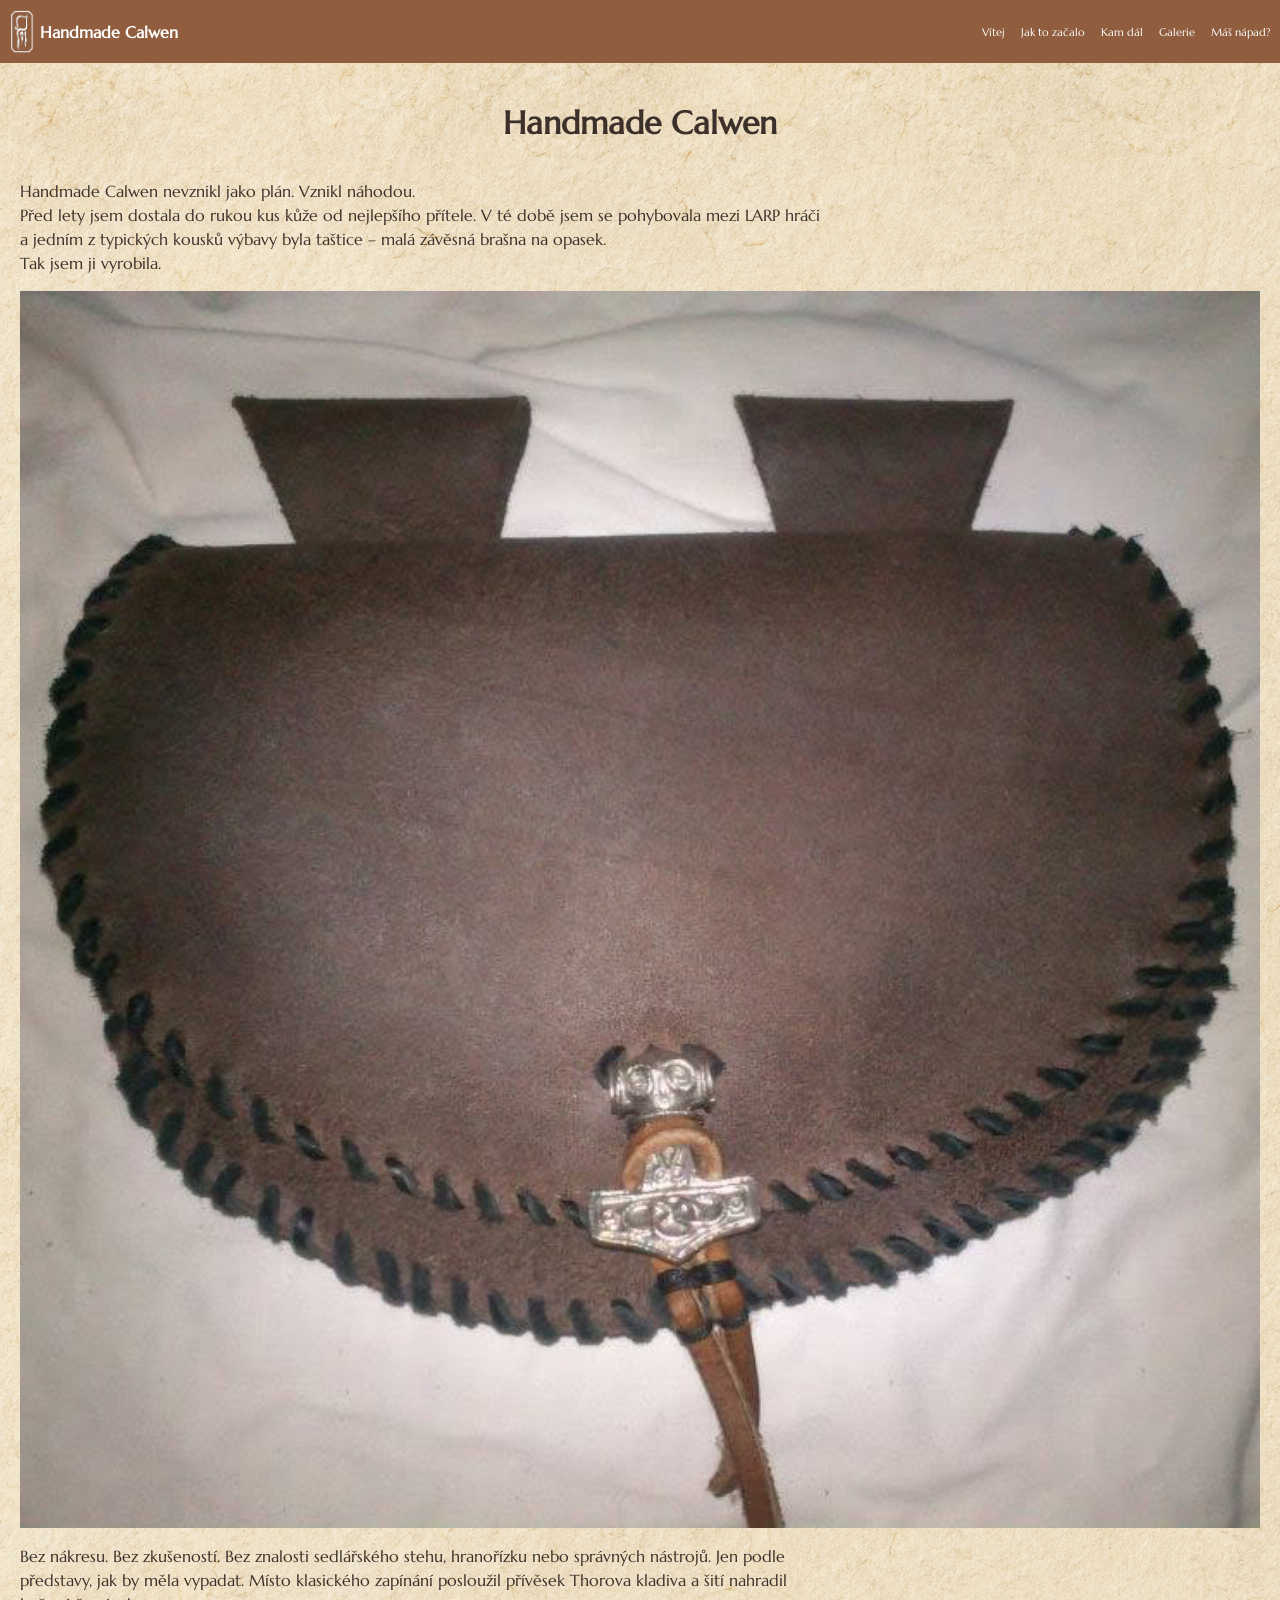
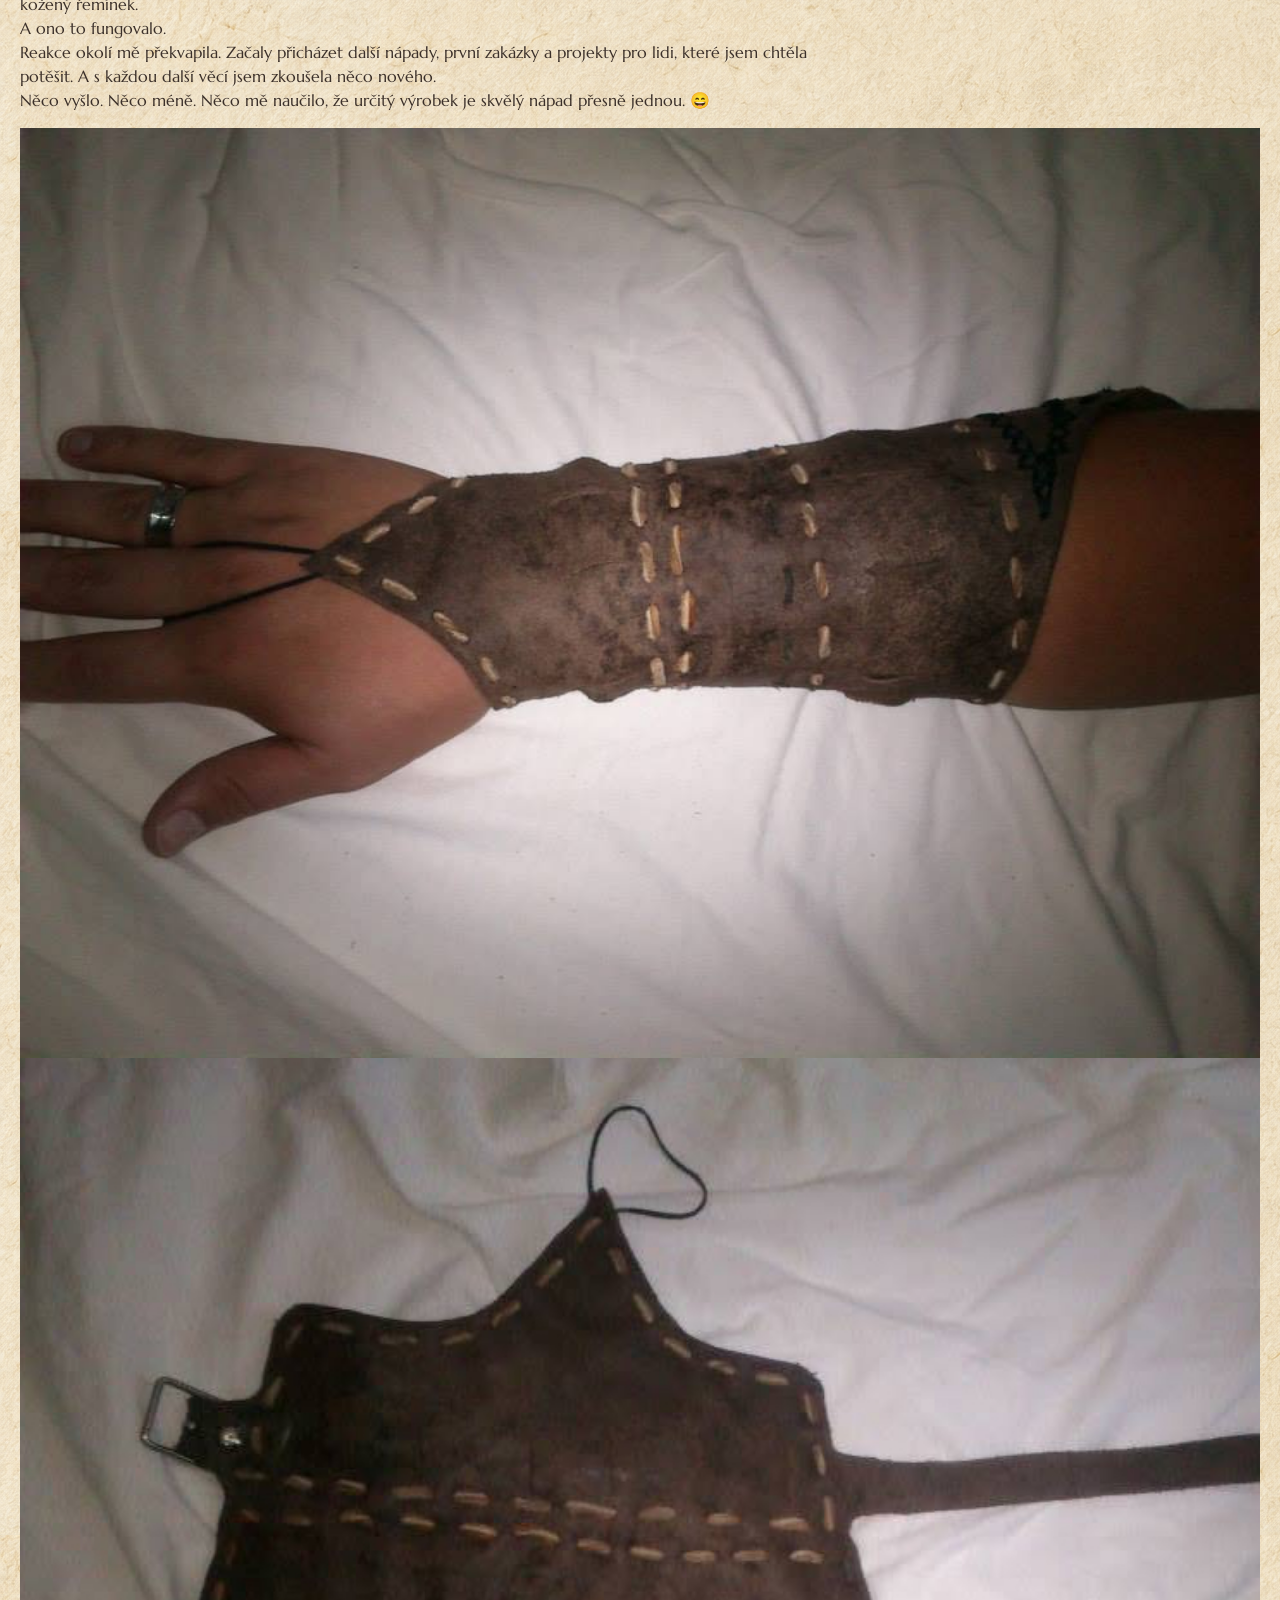
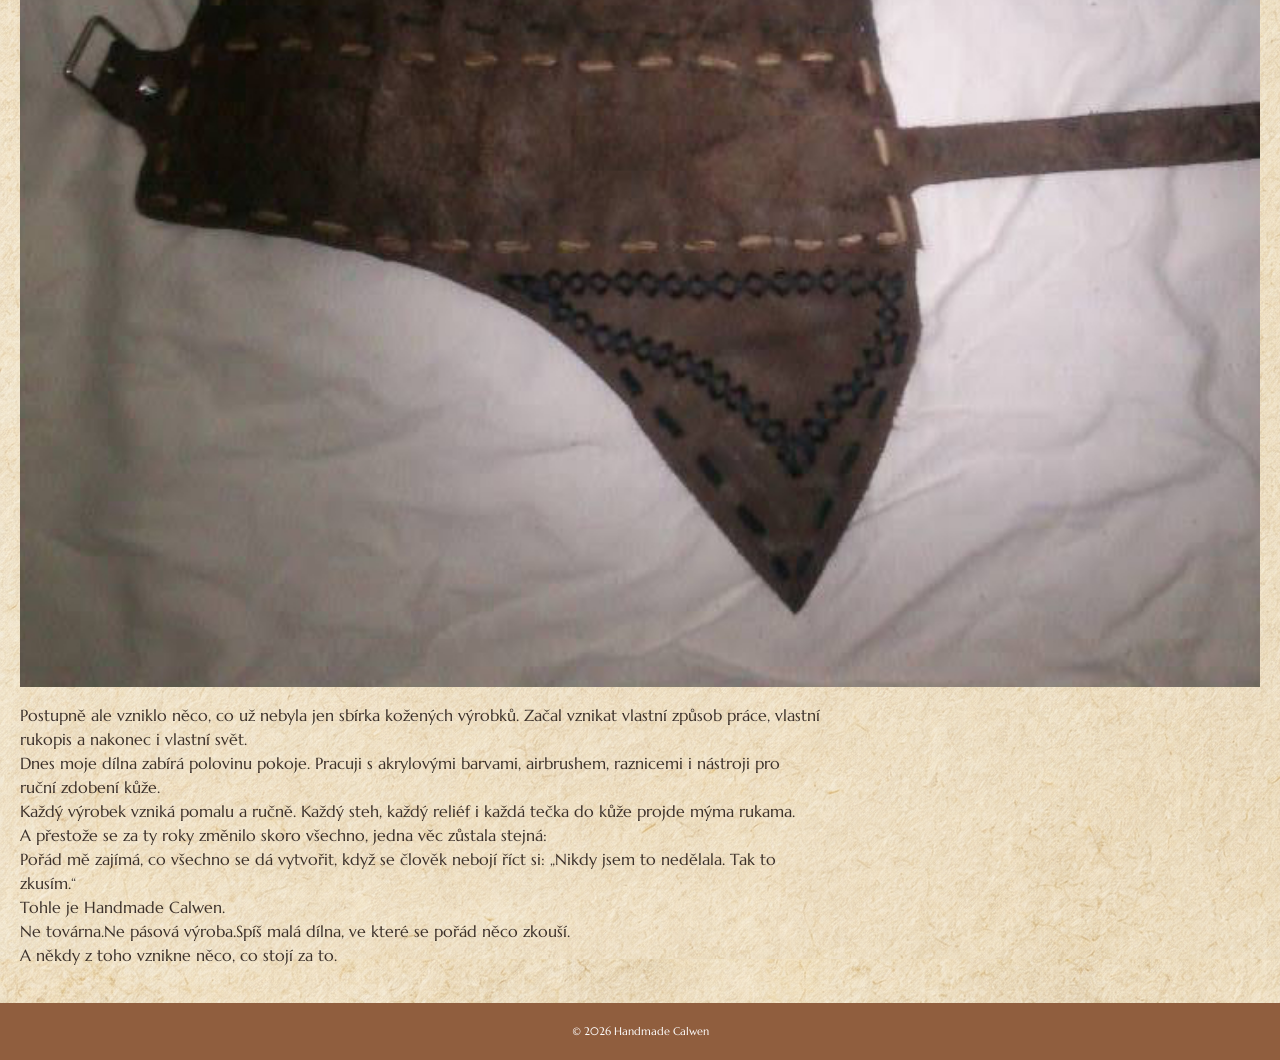
==== about.html @ 55749542 "2/5 pages almost ready" ====
<!DOCTYPE html>
<html lang="cs">
<head>
    <meta charset="UTF-8">
    <meta name="viewport" content="width=device-width, initial-scale=1.0">
    <title>Handmade Calwen</title>
    <link rel="stylesheet" href="style.css">
</head>
<body>
    <header>
            <div class="logo">
                <img src="pictures/logo.png" alt="Handmade Calwen">
                <h1>Handmade&nbsp;Calwen</h1>
            </div>
        <nav>
            <ul class="menu">
                <li><a href="about.html">Vítej</a></li>
                <li><a href="history.html">Jak to začalo</a></li>
                <li><a href="future.html">Kam dál</a></li>
                <li><a href="galery.html">Galerie</a></li>
                <li><a href="contact.html">Máš nápad?</a></li>
            </ul>
        </nav>
     </header>
     <article class="main-content">
            <h1>Handmade Calwen</h1>
            <p>Handmade Calwen nevznikl jako plán. Vznikl náhodou.<br>
Před lety jsem dostala do rukou kus kůže od nejlepšího přítele. V té době jsem se pohybovala mezi LARP hráči a jedním z typických kousků výbavy byla taštice – malá závěsná brašna na opasek.<br>
Tak jsem ji vyrobila.<br></p>
            <img src="pictures/first-bag.jpg" alt="First bag">
            <p>Bez nákresu. Bez zkušeností. Bez znalosti sedlářského stehu, hranořízku nebo správných nástrojů. Jen podle představy, jak by měla vypadat.
Místo klasického zapínání posloužil přívěsek Thorova kladiva a šití nahradil kožený řemínek.<br>
A ono to fungovalo.<br>
Reakce okolí mě překvapila. Začaly přicházet další nápady, první zakázky a projekty pro lidi, které jsem chtěla potěšit. A s každou další věcí jsem zkoušela něco nového.<br>
Něco vyšlo. Něco méně. Něco mě naučilo, že určitý výrobek je skvělý nápad přesně jednou. 😄</p>
            <img src="pictures/first-bracer.jpg" alt="First bracer">
            <img src="pictures/first-bracer-2.jpg" alt="First bracer 2">
            <p>Postupně ale vzniklo něco, co už nebyla jen sbírka kožených výrobků. Začal vznikat vlastní způsob práce, vlastní rukopis a nakonec i vlastní svět.<br>
Dnes moje dílna zabírá polovinu pokoje. Pracuji s akrylovými barvami, airbrushem, raznicemi i nástroji pro ruční zdobení kůže.<br>
Každý výrobek vzniká pomalu a ručně. Každý steh, každý reliéf i každá tečka do kůže projde mýma rukama.<br>
A přestože se za ty roky změnilo skoro všechno, jedna věc zůstala stejná:<br>
Pořád mě zajímá, co všechno se dá vytvořit, když se člověk nebojí říct si: „Nikdy jsem to nedělala. Tak to zkusím.“<br>
Tohle je Handmade Calwen.<br>
Ne továrna.Ne pásová výroba.Spíš malá dílna, ve které se pořád něco zkouší.<br>
A někdy z toho vznikne něco, co stojí za to.</p>

     </article>
    <footer>
        <p>© 2026 Handmade Calwen</p>
    </footer>

    
</body>
</html>
---- style.css ----
@font-face {
    font-family: Almendra;
    src: url(fonts/Almendra-Regular.ttf);
    font-weight: normal;
}

@font-face {
    font-family: Marcellus;
    src: url(fonts/Marcellus-Regular.ttf);
    font-weight: normal;
}

body {
    color: #905e3e;
    box-sizing: border-box;
    margin: 0;
    display: flex;
    flex-direction: column;
    height: 100dvh;
}

header {
    background-color: #905e3e;
    display: flex;
    justify-content: space-between;
    align-items: center;
}

.logo {
    display: flex;
    align-items: center;
    color: #fff;
    font-family: Almendra, serif;
    margin: 10px;
}

.logo img {
    width: 30px;
    height: auto;
}

.logo h1 {
    font-size: 1rem;
    margin: 0;
}

.menu {
    list-style-type: none;
    gap: 1rem;
    margin: 10px;
    display: flex;
    font-family: Marcellus, serif;
    font-size: 0.7rem;
}

nav a {
    text-decoration: none;
    color: #fff;
}

footer {
    background-color: #905e3e;
    color: #fff;
    text-align: center;
    padding: 10px;
    font-family: Marcellus, serif;
    font-size: 0.7rem;
}

.main-picture {
    display: flex;
    flex-grow: 1;
}

.main-picture img {
    width: 100%;
    height: 100%;
    object-fit: cover;
}

article {
    display: flex;
    flex-direction: column;
    flex-grow: 1;
    text-align: match-parent;
    color: #3B302A;
    background-image: url('pictures/background.png');

}

h1 {
    font-family: Marcellus, serif;
    font-size: 2rem;
    margin: 20px 0;
    text-align: center;
}

.main-content {
    display: flex;
    flex-direction: column;
    padding: 20px;
}

.main-content p {
    font-family: Marcellus, serif;
    font-size: 1rem;
    line-height: 1.5;
    max-width: 800px;
}
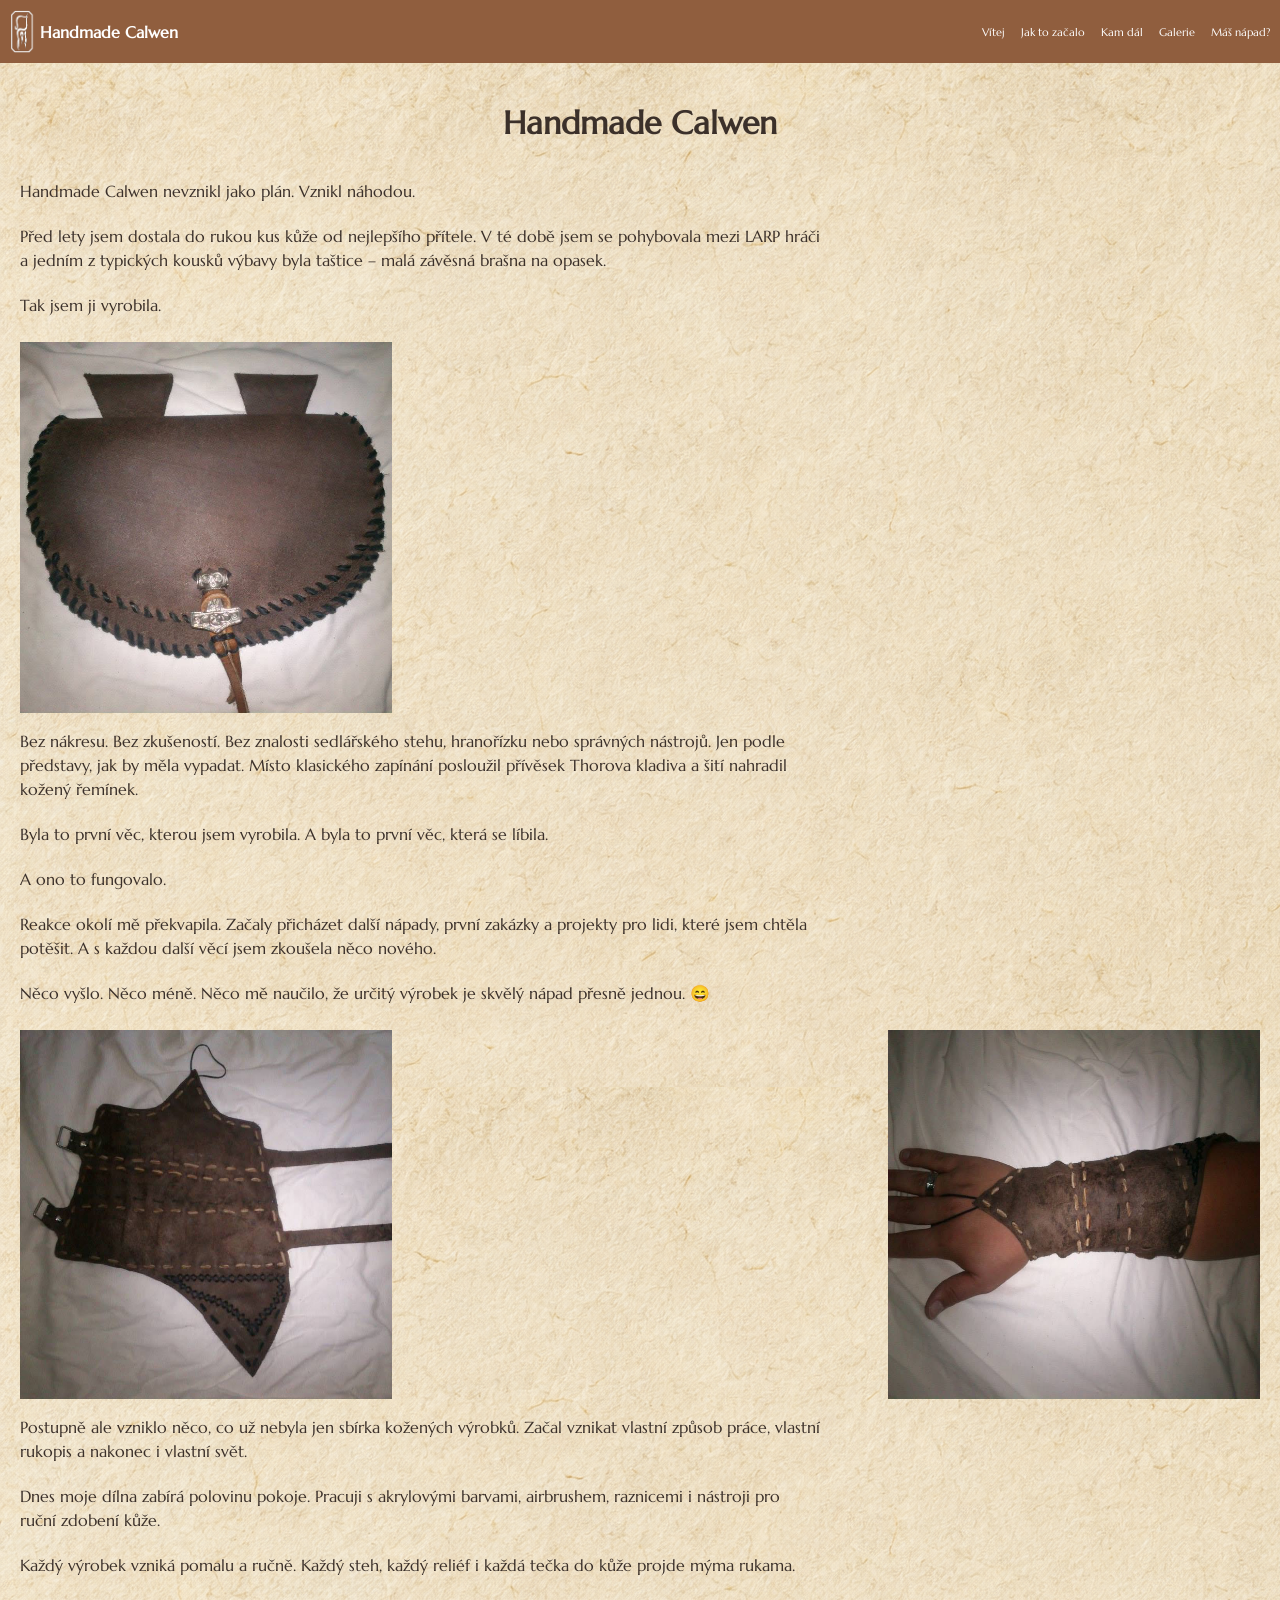
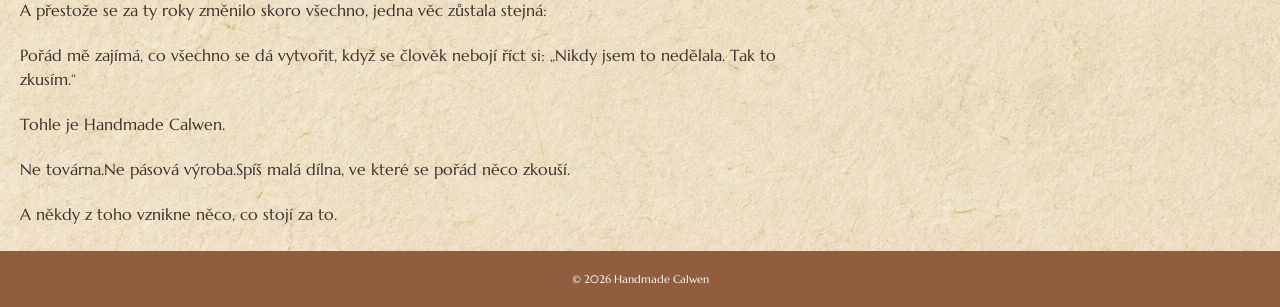
==== commit d08b7775: "history" ====
--- a/about.html
+++ b/about.html
@@ -24,30 +24,32 @@
      </header>
      <article class="main-content">
             <h1>Handmade Calwen</h1>
-            <p>Handmade Calwen nevznikl jako plán. Vznikl náhodou.<br>
-Před lety jsem dostala do rukou kus kůže od nejlepšího přítele. V té době jsem se pohybovala mezi LARP hráči a jedním z typických kousků výbavy byla taštice – malá závěsná brašna na opasek.<br>
-Tak jsem ji vyrobila.<br></p>
+            <p>Handmade Calwen nevznikl jako plán. Vznikl náhodou.</p>
+            <p>Před lety jsem dostala do rukou kus kůže od nejlepšího přítele. V té době jsem se pohybovala mezi LARP hráči a jedním z typických kousků výbavy byla taštice – malá závěsná brašna na opasek.</p>
+            <p>Tak jsem ji vyrobila.</p>     
             <img src="pictures/first-bag.jpg" alt="First bag">
             <p>Bez nákresu. Bez zkušeností. Bez znalosti sedlářského stehu, hranořízku nebo správných nástrojů. Jen podle představy, jak by měla vypadat.
-Místo klasického zapínání posloužil přívěsek Thorova kladiva a šití nahradil kožený řemínek.<br>
-A ono to fungovalo.<br>
-Reakce okolí mě překvapila. Začaly přicházet další nápady, první zakázky a projekty pro lidi, které jsem chtěla potěšit. A s každou další věcí jsem zkoušela něco nového.<br>
-Něco vyšlo. Něco méně. Něco mě naučilo, že určitý výrobek je skvělý nápad přesně jednou. 😄</p>
+            Místo klasického zapínání posloužil přívěsek Thorova kladiva a šití nahradil kožený řemínek.</p>
+            <p>Byla to první věc, kterou jsem vyrobila. A byla to první věc, která se líbila.</p>
+            <p>A ono to fungovalo.</p>
+            <p>Reakce okolí mě překvapila. Začaly přicházet další nápady, první zakázky a projekty pro lidi, které jsem chtěla potěšit. A s každou další věcí jsem zkoušela něco nového.</p>
+            <p>Něco vyšlo. Něco méně. Něco mě naučilo, že určitý výrobek je skvělý nápad přesně jednou. 😄</p>      
+         <div>
             <img src="pictures/first-bracer.jpg" alt="First bracer">
             <img src="pictures/first-bracer-2.jpg" alt="First bracer 2">
-            <p>Postupně ale vzniklo něco, co už nebyla jen sbírka kožených výrobků. Začal vznikat vlastní způsob práce, vlastní rukopis a nakonec i vlastní svět.<br>
-Dnes moje dílna zabírá polovinu pokoje. Pracuji s akrylovými barvami, airbrushem, raznicemi i nástroji pro ruční zdobení kůže.<br>
-Každý výrobek vzniká pomalu a ručně. Každý steh, každý reliéf i každá tečka do kůže projde mýma rukama.<br>
-A přestože se za ty roky změnilo skoro všechno, jedna věc zůstala stejná:<br>
-Pořád mě zajímá, co všechno se dá vytvořit, když se člověk nebojí říct si: „Nikdy jsem to nedělala. Tak to zkusím.“<br>
-Tohle je Handmade Calwen.<br>
-Ne továrna.Ne pásová výroba.Spíš malá dílna, ve které se pořád něco zkouší.<br>
-A někdy z toho vznikne něco, co stojí za to.</p>
-
+         </div> 
+            <p>Postupně ale vzniklo něco, co už nebyla jen sbírka kožených výrobků. Začal vznikat vlastní způsob práce, vlastní rukopis a nakonec i vlastní svět.</p>
+            <p>Dnes moje dílna zabírá polovinu pokoje. Pracuji s akrylovými barvami, airbrushem, raznicemi i nástroji pro ruční zdobení kůže.</p>
+            <p>Každý výrobek vzniká pomalu a ručně. Každý steh, každý reliéf i každá tečka do kůže projde mýma rukama.</p>
+            <p>A přestože se za ty roky změnilo skoro všechno, jedna věc zůstala stejná:</p>
+            <p>Pořád mě zajímá, co všechno se dá vytvořit, když se člověk nebojí říct si: „Nikdy jsem to nedělala. Tak to zkusím.“</p>
+            <p>Tohle je Handmade Calwen.</p>
+            <p>Ne továrna.Ne pásová výroba.Spíš malá dílna, ve které se pořád něco zkouší.</p>
+            <p>A někdy z toho vznikne něco, co stojí za to.</p>
      </article>
-    <footer>
+     <footer>
         <p>© 2026 Handmade Calwen</p>
-    </footer>
+     </footer>
 
     
 </body>
--- a/style.css
+++ b/style.css
@@ -106,5 +106,35 @@
     font-size: 1rem;
     line-height: 1.5;
     max-width: 800px;
+    margin-bottom: 5px;
 }
 
+.main-content img {
+    max-width: 30%;
+    height: auto;
+    margin-top: 20px;
+}
+
+.main-content div {
+    display: flex;
+    flex-direction: row-reverse;
+    justify-content: space-between;
+}
+
+h2 {
+    font-family: Marcellus;
+    font-size: 1.5rem;
+    margin: 40px 0;
+}
+
+.images {
+    display: flex;
+    gap: 10px;
+    justify-content: center;
+    margin-left: 20px;
+}
+
+.images img {
+    width: auto;
+    height: 150px;
+}
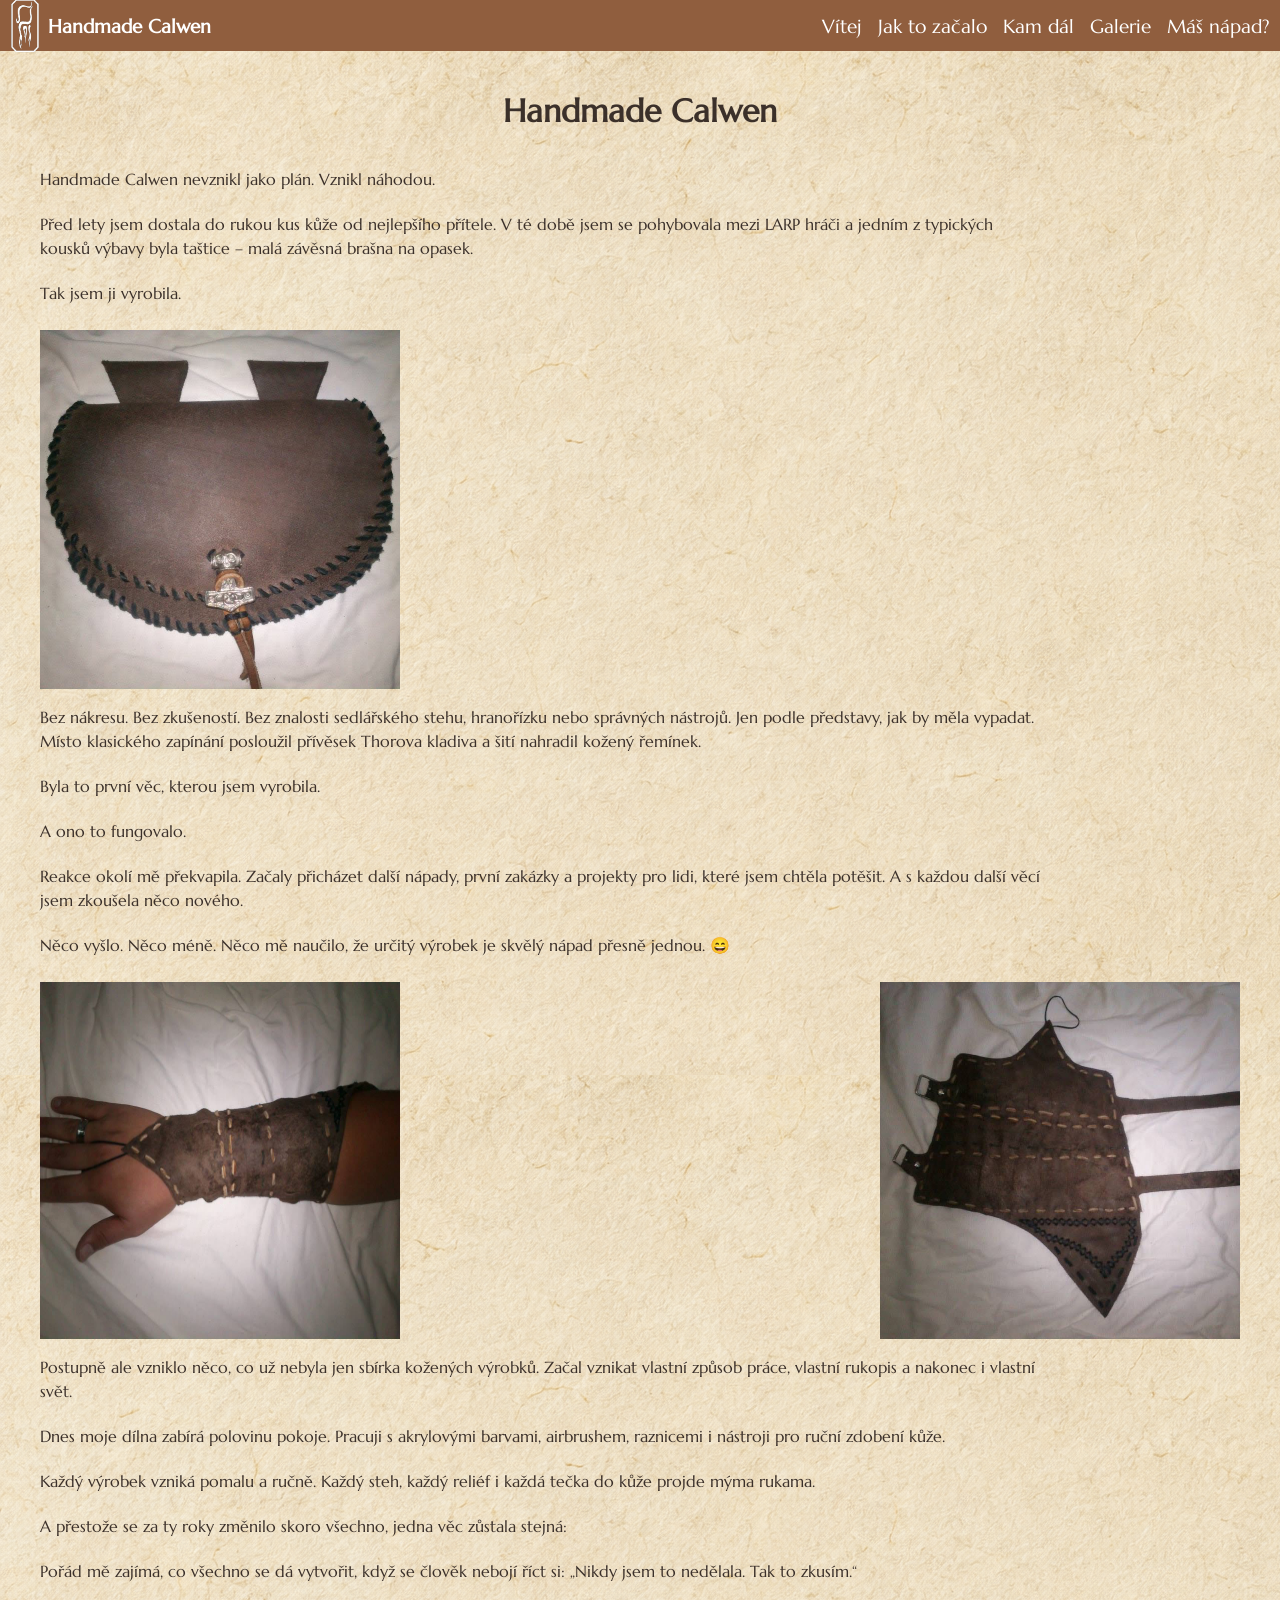
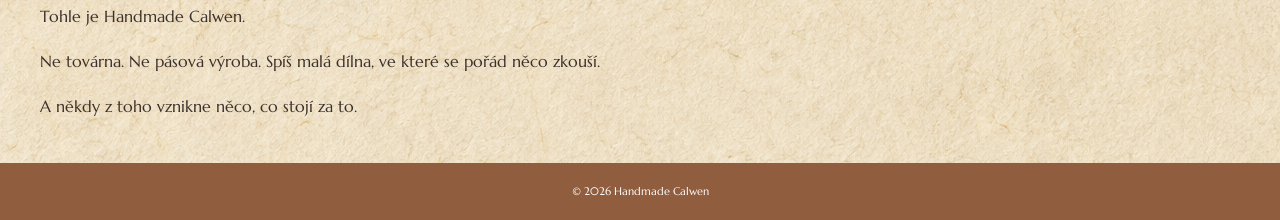
==== commit d93b1500: "contact done" ====
--- a/about.html
+++ b/about.html
@@ -5,6 +5,7 @@
     <meta name="viewport" content="width=device-width, initial-scale=1.0">
     <title>Handmade Calwen</title>
     <link rel="stylesheet" href="style.css">
+    <link rel="shortcut icon" href="pictures/handmade_calwen.ico" />
 </head>
 <body>
     <header>
@@ -30,7 +31,7 @@
             <img src="pictures/first-bag.jpg" alt="First bag">
             <p>Bez nákresu. Bez zkušeností. Bez znalosti sedlářského stehu, hranořízku nebo správných nástrojů. Jen podle představy, jak by měla vypadat.
             Místo klasického zapínání posloužil přívěsek Thorova kladiva a šití nahradil kožený řemínek.</p>
-            <p>Byla to první věc, kterou jsem vyrobila. A byla to první věc, která se líbila.</p>
+            <p>Byla to první věc, kterou jsem vyrobila.</p>
             <p>A ono to fungovalo.</p>
             <p>Reakce okolí mě překvapila. Začaly přicházet další nápady, první zakázky a projekty pro lidi, které jsem chtěla potěšit. A s každou další věcí jsem zkoušela něco nového.</p>
             <p>Něco vyšlo. Něco méně. Něco mě naučilo, že určitý výrobek je skvělý nápad přesně jednou. 😄</p>      
@@ -44,7 +45,7 @@
             <p>A přestože se za ty roky změnilo skoro všechno, jedna věc zůstala stejná:</p>
             <p>Pořád mě zajímá, co všechno se dá vytvořit, když se člověk nebojí říct si: „Nikdy jsem to nedělala. Tak to zkusím.“</p>
             <p>Tohle je Handmade Calwen.</p>
-            <p>Ne továrna.Ne pásová výroba.Spíš malá dílna, ve které se pořád něco zkouší.</p>
+            <p>Ne továrna. Ne pásová výroba. Spíš malá dílna, ve které se pořád něco zkouší.</p>
             <p>A někdy z toho vznikne něco, co stojí za to.</p>
      </article>
      <footer>
--- a/style.css
+++ b/style.css
@@ -14,6 +14,7 @@
     color: #905e3e;
     box-sizing: border-box;
     margin: 0;
+    padding-top: clamp(50px, 4vw, 75px);
     display: flex;
     flex-direction: column;
     height: 100dvh;
@@ -24,6 +25,11 @@
     display: flex;
     justify-content: space-between;
     align-items: center;
+    position: fixed;
+    top: 0;
+    left: 0;
+    width: 100%;
+    height: clamp(50px, 4vw, 75px);
 }
 
 .logo {
@@ -35,12 +41,12 @@
 }
 
 .logo img {
-    width: 30px;
+    width: clamp(30px, 3vw, 50px);
     height: auto;
 }
 
 .logo h1 {
-    font-size: 1rem;
+    font-size: clamp(1rem, 1.5vw, 1.5rem);
     margin: 0;
 }
 
@@ -50,7 +56,7 @@
     margin: 10px;
     display: flex;
     font-family: Marcellus, serif;
-    font-size: 0.7rem;
+    font-size: clamp(1rem, 1.5vw, 1.5rem);
 }
 
 nav a {
@@ -90,7 +96,7 @@
 
 h1 {
     font-family: Marcellus, serif;
-    font-size: 2rem;
+    font-size: clamp(1.7rem, 2.5vw, 3rem);
     margin: 20px 0;
     text-align: center;
 }
@@ -98,14 +104,14 @@
 .main-content {
     display: flex;
     flex-direction: column;
-    padding: 20px;
+    padding: 20px 40px 40px;
 }
 
 .main-content p {
     font-family: Marcellus, serif;
-    font-size: 1rem;
+    font-size: clamp(1rem, 1.2vw, 1.4rem);
     line-height: 1.5;
-    max-width: 800px;
+    max-width: 1000px;
     margin-bottom: 5px;
 }
 
@@ -117,13 +123,13 @@
 
 .main-content div {
     display: flex;
-    flex-direction: row-reverse;
+    flex-direction: row;
     justify-content: space-between;
 }
 
 h2 {
     font-family: Marcellus;
-    font-size: 1.5rem;
+    font-size: clamp(1.4rem, 2vw, 2.2rem);
     margin: 40px 0;
 }
 
@@ -138,3 +144,34 @@
     width: auto;
     height: 150px;
 }
+
+form {
+    display: flex;
+    flex-direction: column;
+    max-width: 700px;
+    margin: 0 auto;
+    margin-top: 20px;
+}
+.main-content .form-group {
+    font-family: Marcellus, serif;
+    font-size: clamp(1rem, 1.2vw, 1.4rem);
+    display: flex;
+    flex-direction: row;
+    justify-content: flex-start;
+    margin-bottom: 20px;
+}
+
+.main-content label {
+    width: 200px;
+}
+
+.main-content button {
+    font-family: Marcellus, serif;
+    font-size: clamp(1rem, 1.2vw, 1.4rem);
+    background-color: #905e3e;
+    color: #fff;
+    border: none;
+    padding: 10px 20px;
+    margin-top: 10px;
+    margin: 0 auto;
+}
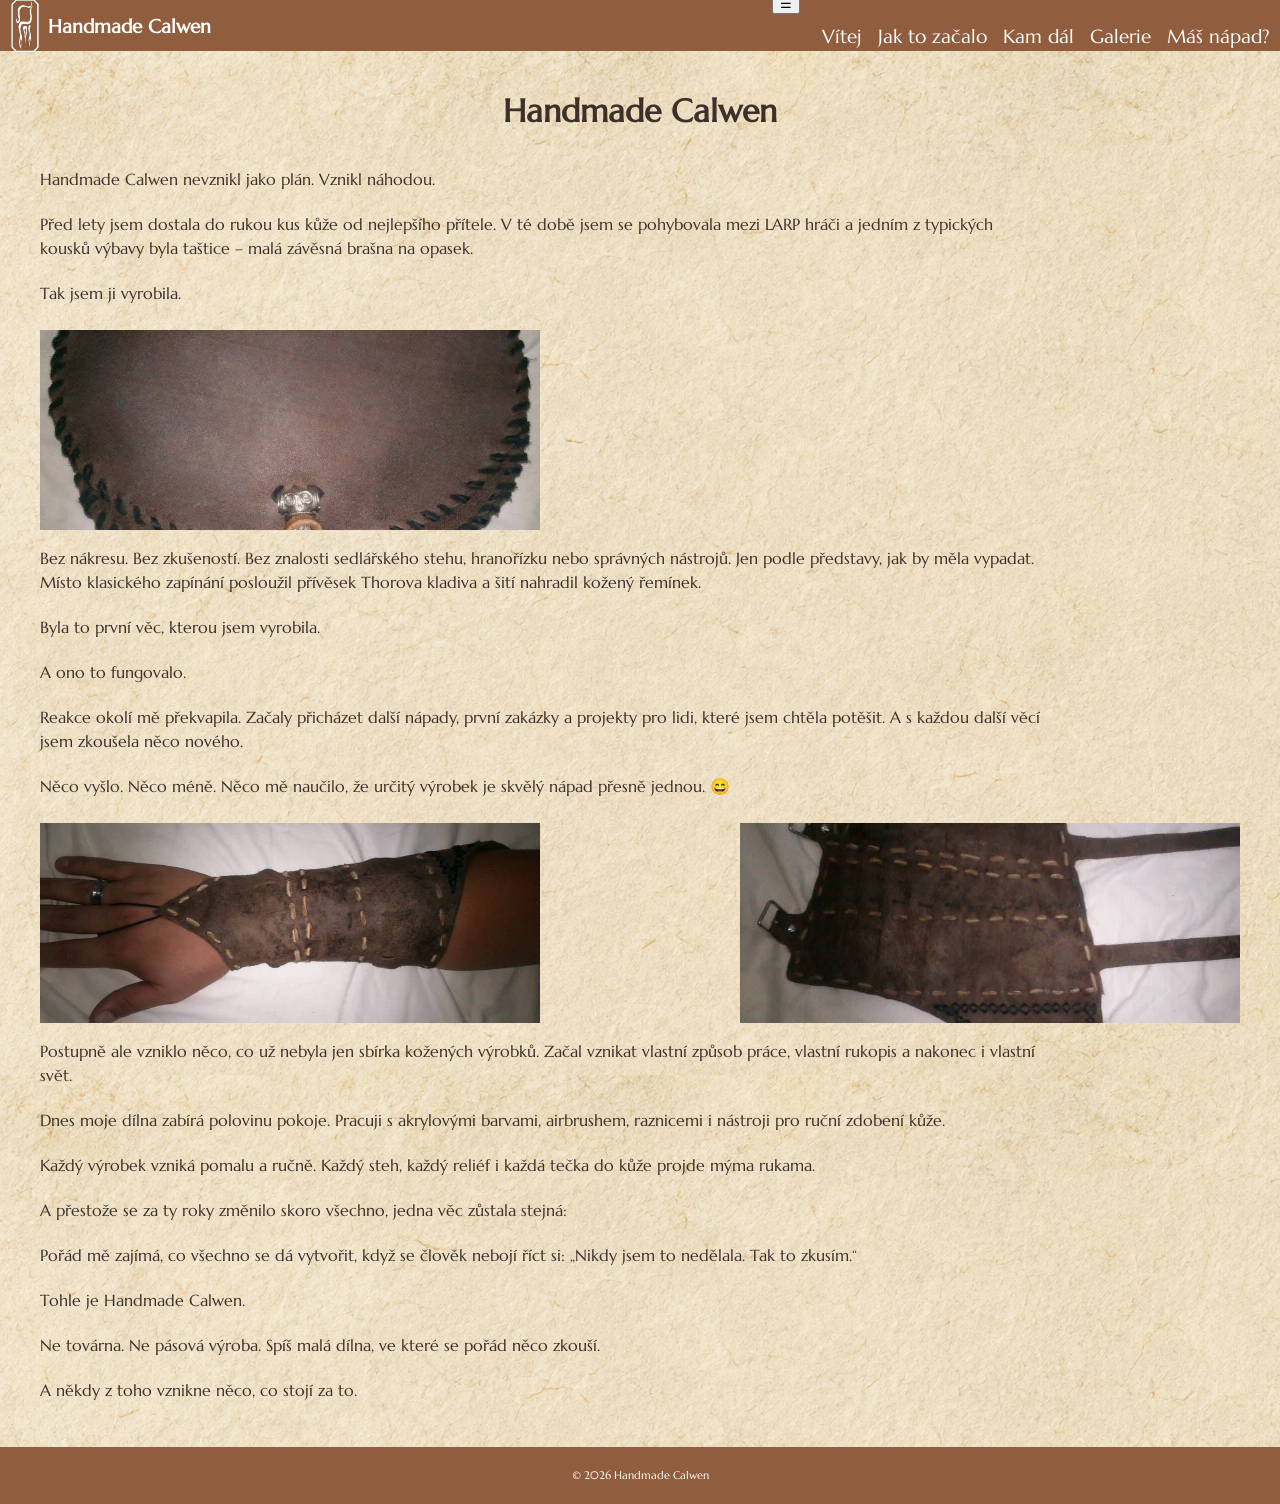
==== commit 343b6ce9: "hamburger menu" ====
--- a/about.html
+++ b/about.html
@@ -6,6 +6,7 @@
     <title>Handmade Calwen</title>
     <link rel="stylesheet" href="style.css">
     <link rel="shortcut icon" href="pictures/handmade_calwen.ico" />
+    <script src="main.js" defer></script>
 </head>
 <body>
     <header>
@@ -14,6 +15,7 @@
                 <h1>Handmade&nbsp;Calwen</h1>
             </div>
         <nav>
+            <button class="menu-toggle" aria-label="Otevřít menu">☰</button>
             <ul class="menu">
                 <li><a href="about.html">Vítej</a></li>
                 <li><a href="history.html">Jak to začalo</a></li>
--- a/style.css
+++ b/style.css
@@ -89,8 +89,6 @@
     flex-direction: column;
     flex-grow: 1;
     text-align: match-parent;
-    color: #3B302A;
-    background-image: url('pictures/background.png');
 
 }
 
@@ -104,7 +102,10 @@
 .main-content {
     display: flex;
     flex-direction: column;
+    flex-grow: 1;
     padding: 20px 40px 40px;
+    color: #3B302A;
+    background-image: url('pictures/background.png');
 }
 
 .main-content p {
@@ -116,8 +117,9 @@
 }
 
 .main-content img {
-    max-width: 30%;
-    height: auto;
+    width: clamp(200px, 40vw, 500px);
+    height: 200px;
+    object-fit: cover;
     margin-top: 20px;
 }
 
@@ -135,14 +137,16 @@
 
 .images {
     display: flex;
-    gap: 10px;
+    flex-wrap: wrap;
+    gap: 20px;
     justify-content: center;
     margin-left: 20px;
 }
 
 .images img {
-    width: auto;
-    height: 150px;
+    width: clamp(150px, 25vw, 300px);
+    height: 200px;
+    object-fit: cover;
 }
 
 form {
@@ -159,6 +163,7 @@
     flex-direction: row;
     justify-content: flex-start;
     margin-bottom: 20px;
+    flex-wrap: wrap;
 }
 
 .main-content label {
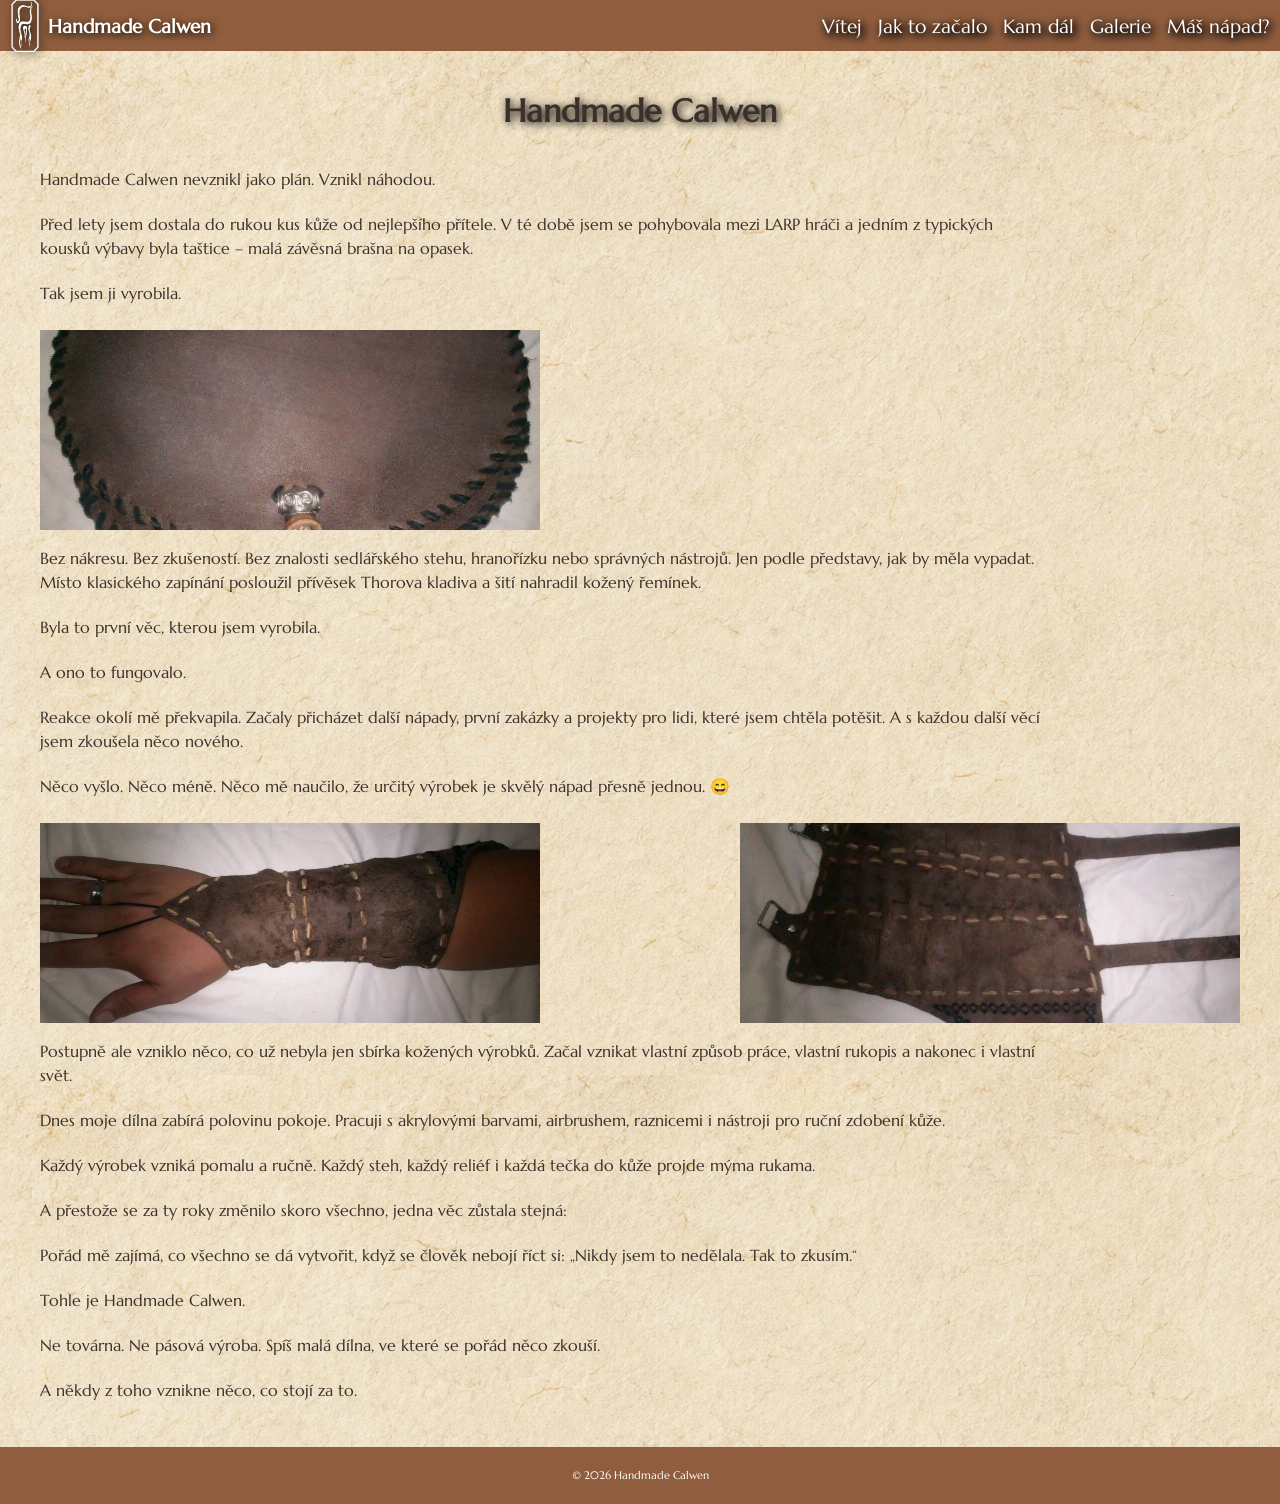
==== commit f502b7bb: "medailon odkazu" ====
--- a/about.html
+++ b/about.html
@@ -7,6 +7,11 @@
     <link rel="stylesheet" href="style.css">
     <link rel="shortcut icon" href="pictures/handmade_calwen.ico" />
     <script src="main.js" defer></script>
+    <meta property="og:title" content="Handmade Calwen">
+    <meta property="og:description" content="Ručně vyráběné kožené výrobky a další tvorba Handmade Calwen.">
+    <meta property="og:image" content="https://handmadecalwen.fyi/obrazek.jpg">
+    <meta property="og:url" content="https://handmadecalwen.fyi/">
+    <meta property="og:type" content="website">
 </head>
 <body>
     <header>
--- a/style.css
+++ b/style.css
@@ -43,11 +43,13 @@
 .logo img {
     width: clamp(30px, 3vw, 50px);
     height: auto;
+    filter: drop-shadow(2px 2px 4px #000);
 }
 
 .logo h1 {
     font-size: clamp(1rem, 1.5vw, 1.5rem);
     margin: 0;
+    filter: drop-shadow(2px 2px 4px #000);
 }
 
 .menu {
@@ -57,11 +59,45 @@
     display: flex;
     font-family: Marcellus, serif;
     font-size: clamp(1rem, 1.5vw, 1.5rem);
+    filter: drop-shadow(2px 2px 4px #000);
 }
 
 nav a {
     text-decoration: none;
     color: #fff;
+    filter: drop-shadow(2px 2px 4px #000);
+}
+
+.menu-toggle {
+    display: none;
+}
+
+@media (max-width: 700px) {
+
+    .menu-toggle {
+        display: block;
+    }
+
+    nav {
+        position: relative;
+    }
+
+    .menu {
+        display: none;
+        position: absolute;
+        top: 100%;
+        right: 0;
+        background-color: #905e3e;
+        flex-direction: column;
+        gap: 1rem;
+        margin: 0;
+        padding: 15px;
+        width: max-content;
+    }
+
+    .menu.active {
+        display: flex;
+    }
 }
 
 footer {
@@ -97,6 +133,7 @@
     font-size: clamp(1.7rem, 2.5vw, 3rem);
     margin: 20px 0;
     text-align: center;
+    filter: drop-shadow(2px 2px 4px #000);
 }
 
 .main-content {
@@ -179,4 +216,23 @@
     padding: 10px 20px;
     margin-top: 10px;
     margin: 0 auto;
+}
+
+.main-content input,
+.main-content select,
+.main-content textarea {
+    max-width: 100%;
+    box-sizing: border-box;
+}
+
+.main-content select {
+    flex-basis: 100%;
+    width: 100%;
+    max-width: 147px;
+}
+
+.main-content textarea {
+    flex-basis: 100%;
+    width: 100%;
+    max-width: 147px;
 }
